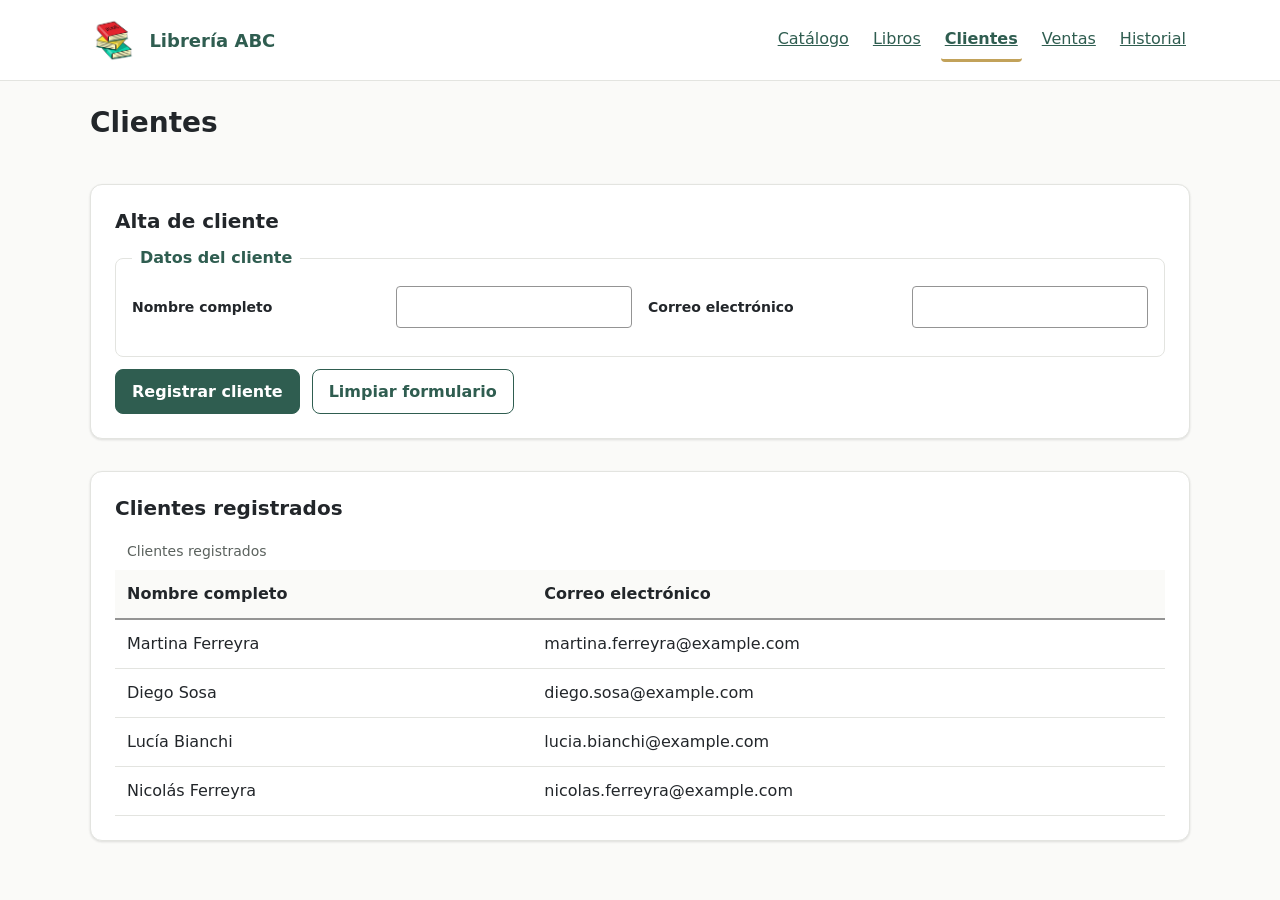
==== tpi/frontend/public/clientes.html @ a26c0b68 "agrego etapa fundacion" ====
<!doctype html>
<html lang="es">
<head>
  <meta charset="utf-8">
  <meta name="viewport" content="width=device-width, initial-scale=1">
  <title>Clientes — Librería ABC</title>
  <link rel="stylesheet" href="css/estilos.css">
</head>
<body>
  <header id="encabezado-sitio" class="cabecera">
    <div class="contenedor">
      <p class="marca-libreria">
        <img class="marca-imagen" src="logo.png" alt="" width="397" height="402">
        <span class="marca-nombre">Librería ABC</span>
      </p>
      <nav id="navegacion-principal" class="navegacion" aria-label="Navegación principal">
        <ul>
          <li><a href="index.html">Catálogo</a></li>
          <li><a href="libros.html">Libros</a></li>
          <li><a href="clientes.html" aria-current="page">Clientes</a></li>
          <li><a href="ventas.html">Ventas</a></li>
          <li><a href="historial.html">Historial</a></li>
        </ul>
      </nav>
    </div>
  </header>

  <main id="contenido-principal" class="contenedor contenido">
    <p id="mensaje-exito" class="mensaje mensaje--exito" role="status" aria-live="polite" hidden>Operación realizada correctamente.</p>

    <h1>Clientes</h1>

    <section class="tarjeta">
      <h2>Alta de cliente</h2>

      <p id="clientes-mensaje-error" class="mensaje mensaje--error" role="alert" hidden>No se pudo registrar el cliente.</p>

      <form id="clientes-form-alta" class="formulario" novalidate>
        <fieldset>
          <legend>Datos del cliente</legend>

          <p class="campo">
            <label for="cliente-nombre">Nombre completo</label>
            <input type="text" id="cliente-nombre" name="nombre">
          </p>

          <p class="campo">
            <label for="cliente-email">Correo electrónico</label>
            <input type="email" id="cliente-email" name="email">
          </p>
        </fieldset>

        <button type="submit" id="clientes-boton-registrar" class="boton boton--primario">Registrar cliente</button>
        <button type="reset" id="clientes-boton-limpiar" class="boton boton--secundario">Limpiar formulario</button>
      </form>
    </section>

    <section class="tarjeta">
      <h2>Clientes registrados</h2>

      <p id="clientes-estado-vacio" class="estado-vacio" hidden>No hay clientes registrados.</p>

      <div class="tabla-desplazable">
        <table id="clientes-tabla" class="tabla">
          <caption>Clientes registrados</caption>
          <thead>
            <tr>
              <th scope="col">Nombre completo</th>
              <th scope="col">Correo electrónico</th>
            </tr>
          </thead>
          <tbody id="clientes-listado"></tbody>
        </table>
      </div>
    </section>
  </main>

  <script src="js/datos-iniciales.js"></script>
  <script src="js/persistencia.js"></script>
  <script src="js/datos.js"></script>
  <script src="js/validaciones.js"></script>
  <script src="js/catalogo.js"></script>
  <script src="js/altas.js"></script>
  <script src="js/inicio.js"></script>
</body>
</html>
---- tpi/frontend/public/css/estilos.css ----
/* ============================================================================
   Librería ABC — hoja de estilos del frontend
   Change 02 · Ejercicio 2: presentación con CSS y uso adaptable

   Paleta C «Minimal natural». CSS plano: sin frameworks, sin CDN, sin
   fuentes externas, sin preprocesadores. Todos los valores literales viven
   en la sección 1; el resto del archivo consume tokens.
   ========================================================================== */

/* ---------------------------------------------------------------------------
   1. Tokens (:root)
   --------------------------------------------------------------------------- */
:root {
  /* Color — paleta C «Minimal natural» (contrastes AA en todos los pares) */
  --color-fondo: #FAFAF8;
  --color-superficie: #FFFFFF;
  --color-texto: #22262A;
  --color-texto-suave: #5B625E;
  --color-primario: #2F5D50;
  --color-primario-hover: #234A3F;
  --color-acento: #C2A25A;          /* solo decorativo: nunca como texto */
  --color-error: #A33A2B;
  --color-error-fondo: #F7EAE7;
  --color-exito: #2C6B4F;
  --color-exito-fondo: #E8F2ED;
  --color-foco: #0B57D0;
  --color-borde: #949494;
  --color-borde-suave: #E3E4E0;

  /* Tipografía — pilas del sistema, sin CDN */
  --fuente-base: system-ui, -apple-system, "Segoe UI", Roboto, "Helvetica Neue", Arial, sans-serif;
  --fuente-titulos: system-ui, -apple-system, "Segoe UI", Roboto, "Helvetica Neue", Arial, sans-serif;

  /* Escala de texto */
  --texto-xs: 0.75rem;
  --texto-sm: 0.875rem;
  --texto-base: 1rem;
  --texto-lg: 1.125rem;
  --texto-xl: 1.25rem;
  --texto-2xl: 1.75rem;

  /* Espaciado */
  --espacio-1: 0.25rem;
  --espacio-2: 0.5rem;
  --espacio-3: 0.75rem;
  --espacio-4: 1rem;
  --espacio-5: 1.5rem;
  --espacio-6: 2rem;

  /* Radios y sombra */
  --radio-sm: 4px;
  --radio-md: 8px;
  --radio-lg: 12px;
  --sombra-suave: 0 1px 2px rgba(34, 38, 42, 0.08), 0 1px 3px rgba(34, 38, 42, 0.06);

  /* Grosores de borde */
  --borde-fino: 1px;
  --borde-medio: 2px;
  --borde-destacado: 3px;
  --borde-grueso: 4px;

  /* Duraciones */
  --duracion-transicion: 120ms;
  /* Duración casi nula: anula transiciones y animaciones cuando se pidió
     menos movimiento (prefers-reduced-motion), sin borrar las reglas.
     No usar 0s: algunos navegadores no la respetan en transiciones. */
  --duracion-reducida: 0.01ms;

  /* Medidas de ancho */
  --espacio-contenedor: 2rem;          /* margen lateral del contenedor */
  --ancho-contenido: 1100px;           /* ancho máximo del contenido */
  --ancho-tabla: 760px;                /* ancho mínimo de la tabla del catálogo */
  --ancho-tabla-compacta: 480px;
  --ancho-minimo-columna: 12rem;       /* base del campo de búsqueda */
  --ancho-columna-min: 10rem;          /* columna de etiqueta en los formularios */
  --ancho-columna-max: 16rem;

  /* Medidas de alto */
  --alto-marca: 3rem;                  /* imagen de la marca */
  --alto-minimo-tarjeta: 7rem;         /* tarjetas de estado */

  /* Contorno de foco visible */
  --grosor-foco: 3px;
  --desplazamiento-foco: 2px;
}

/* ---------------------------------------------------------------------------
   2. Reset y base
   --------------------------------------------------------------------------- */
*,
*::before,
*::after {
  box-sizing: border-box;
}

html {
  -webkit-text-size-adjust: 100%;
}

body {
  margin: 0;
  background-color: var(--color-fondo);
  color: var(--color-texto);
  font-family: var(--fuente-base);
  font-size: var(--texto-base);
  line-height: 1.5;
  overflow-wrap: anywhere;
}

h1,
h2,
h3 {
  font-family: var(--fuente-titulos);
  line-height: 1.25;
  margin: 0 0 var(--espacio-3);
}

h1 { font-size: var(--texto-2xl); }
h2 { font-size: var(--texto-xl); }
h3 { font-size: var(--texto-lg); }

p { margin: 0 0 var(--espacio-3); }
ul, ol { margin: 0; padding: 0; }

a { color: var(--color-primario); }

img {
  max-width: 100%;
  height: auto;
}

fieldset { min-width: 0; }

/* ---------------------------------------------------------------------------
   3. Layout — contenedor, cabecera, navegación, contenido
   --------------------------------------------------------------------------- */
.contenedor {
  width: min(100% - var(--espacio-contenedor), var(--ancho-contenido));
  margin-inline: auto;
}

.cabecera {
  background-color: var(--color-superficie);
  border-bottom: var(--borde-fino) solid var(--color-borde-suave);
}

.cabecera .contenedor {
  display: flex;
  flex-wrap: wrap;
  align-items: center;
  justify-content: space-between;
  gap: var(--espacio-3) var(--espacio-4);
  padding-block: var(--espacio-4);
}

.marca-libreria {
  display: flex;
  align-items: center;
  gap: var(--espacio-3);
  margin: 0;
  font-size: var(--texto-lg);
  font-weight: 700;
  color: var(--color-primario);
}

/* Imagen decorativa: 3 rem de alto, fondo blanco fundido con la cabecera */
.marca-imagen {
  flex: 0 0 auto;
  width: auto;
  height: var(--alto-marca);
}

.marca-nombre {
  white-space: nowrap;
}

.navegacion ul {
  display: flex;
  flex-wrap: wrap;
  gap: var(--espacio-1) var(--espacio-4);
  list-style: none;
}

.navegacion a {
  display: inline-block;
  padding: var(--espacio-2) var(--espacio-1);
  border-radius: var(--radio-sm);
  color: var(--color-primario);
  text-decoration: underline;
}

.navegacion a:hover {
  color: var(--color-primario-hover);
}

/* Refuerzo no cromático del enlace activo: subrayado + filete de acento */
.navegacion a[aria-current="page"] {
  font-weight: 700;
  border-bottom: var(--borde-destacado) solid var(--color-acento);
}

.contenido {
  display: grid;
  grid-template-columns: minmax(0, 1fr);
  gap: var(--espacio-5);
  padding-block: var(--espacio-5) var(--espacio-6);
}

/* Los hijos del grid pueden encogerse: nada fuerza el ancho de la página */
.contenido > * { min-width: 0; }

/* ---------------------------------------------------------------------------
   4. Tarjetas
   --------------------------------------------------------------------------- */
.tarjeta {
  background-color: var(--color-superficie);
  border: var(--borde-fino) solid var(--color-borde-suave);
  border-radius: var(--radio-lg);
  box-shadow: var(--sombra-suave);
  padding: var(--espacio-5);
  min-width: 0;
}

/* ---------------------------------------------------------------------------
   5. Formularios
   --------------------------------------------------------------------------- */
.formulario {
  display: flex;
  flex-wrap: wrap;
  align-items: center;
  gap: var(--espacio-3);
}

/* Los bloques principales ocupan la fila completa; los botones fluyen al lado */
.formulario > fieldset,
.formulario > section,
.formulario > p {
  flex: 1 1 100%;
}

.formulario fieldset {
  display: grid;
  grid-template-columns: minmax(0, 1fr);
  gap: var(--espacio-4);
  margin: 0;
  padding: var(--espacio-4);
  background-color: var(--color-superficie);
  border: var(--borde-fino) solid var(--color-borde-suave);
  border-radius: var(--radio-md);
}

.formulario legend {
  padding-inline: var(--espacio-2);
  font-weight: 600;
  color: var(--color-primario);
}

.campo {
  display: grid;
  grid-template-columns: minmax(0, 1fr);
  gap: var(--espacio-2);
  min-width: 0;
}

.campo label {
  font-size: var(--texto-sm);
  font-weight: 600;
}

.campo input,
.campo select {
  width: 100%;
  min-width: 0;
  padding: var(--espacio-2) var(--espacio-3);
  font: inherit;
  color: var(--color-texto);
  background-color: var(--color-superficie);
  border: var(--borde-fino) solid var(--color-borde);
  border-radius: var(--radio-sm);
}

.campo select[multiple] {
  min-height: var(--alto-minimo-tarjeta);
}

/* La nota de uso de un campo ocupa todo el ancho del campo y queda debajo
   del control, no en la columna de la etiqueta. */
.campo small {
  grid-column: 1 / -1;
}

/* Bloque de búsqueda del catálogo: label + control + botón en una fila */
.campo--busqueda {
  display: flex;
  flex-wrap: wrap;
  align-items: center;
  gap: var(--espacio-3);
}

.campo--busqueda label {
  flex: 0 0 100%;
}

.campo--busqueda input {
  flex: 1 1 var(--ancho-minimo-columna);
  min-width: 0;
}

/* ---------------------------------------------------------------------------
   6. Botones
   --------------------------------------------------------------------------- */
.boton {
  display: inline-flex;
  align-items: center;
  justify-content: center;
  gap: var(--espacio-2);
  padding: var(--espacio-3) var(--espacio-4);
  font: inherit;
  font-weight: 600;
  line-height: 1.2;
  border: var(--borde-fino) solid transparent;
  border-radius: var(--radio-md);
  cursor: pointer;
  transition: background-color var(--duracion-transicion) ease, border-color var(--duracion-transicion) ease, color var(--duracion-transicion) ease;
}

.boton--primario {
  background-color: var(--color-primario);
  border-color: var(--color-primario);
  color: var(--color-superficie);
}

.boton--primario:hover {
  background-color: var(--color-primario-hover);
  border-color: var(--color-primario-hover);
}

.boton--secundario {
  background-color: var(--color-superficie);
  border-color: var(--color-primario);
  color: var(--color-primario);
}

.boton--secundario:hover {
  background-color: var(--color-fondo);
  border-color: var(--color-primario-hover);
  color: var(--color-primario-hover);
}

/* ---------------------------------------------------------------------------
   7. Tablas
   --------------------------------------------------------------------------- */
/* Único elemento con desplazamiento horizontal: el scroll nunca alcanza la
   página porque el envoltorio puede encogerse por debajo de su contenido. */
.tabla-desplazable {
  overflow-x: auto;
  max-width: 100%;
  min-width: 0;
}

.tabla {
  width: 100%;
  /* Ancho mínimo suficiente para que las columnas conserven legibilidad:
     con 6 columnas, unos 126 px cada una, ninguna palabra queda partida. */
  min-width: var(--ancho-tabla);
  border-collapse: collapse;
  background-color: var(--color-superficie);
}

.tabla--compacta {
  min-width: var(--ancho-tabla-compacta);
}

.tabla caption {
  caption-side: top;
  text-align: left;
  padding: var(--espacio-2) var(--espacio-3);
  font-size: var(--texto-sm);
  color: var(--color-texto-suave);
}

.tabla th,
.tabla td {
  padding: var(--espacio-3);
  text-align: left;
  border-bottom: var(--borde-fino) solid var(--color-borde-suave);
  overflow-wrap: anywhere;
}

/* Valores que no admiten cortes (ISBN, importe): se leen enteros */
.tabla .celda-atomica {
  white-space: nowrap;
}

.tabla thead th {
  background-color: var(--color-fondo);
  font-weight: 600;
  border-bottom: var(--borde-medio) solid var(--color-borde);
  white-space: nowrap;
}

.tabla tfoot th,
.tabla tfoot td {
  font-weight: 700;
  border-top: var(--borde-medio) solid var(--color-borde);
  border-bottom: 0;
}

/* ---------------------------------------------------------------------------
   8. Mensajes y estados
   --------------------------------------------------------------------------- */
.mensaje {
  margin: 0;
  padding: var(--espacio-3) var(--espacio-4);
  border: var(--borde-fino) solid transparent;
  border-left-width: var(--borde-grueso);
  border-radius: var(--radio-md);
  font-weight: 600;
}

/* El texto del mensaje ya dice qué pasó: el color solo refuerza */
.mensaje--error {
  background-color: var(--color-error-fondo);
  border-color: var(--color-error);
  color: var(--color-error);
}

.mensaje--exito {
  background-color: var(--color-exito-fondo);
  border-color: var(--color-exito);
  color: var(--color-exito);
}

.estado-vacio {
  margin: 0;
  padding: var(--espacio-4);
  background-color: var(--color-superficie);
  border: var(--borde-fino) dashed var(--color-borde);
  border-radius: var(--radio-md);
  color: var(--color-texto-suave);
}

/* Lista de detalle de la venta */
.lista-detalle {
  display: grid;
  grid-template-columns: minmax(0, 1fr);
  gap: var(--espacio-1) var(--espacio-4);
  margin: 0 0 var(--espacio-4);
}

.lista-detalle dt {
  font-size: var(--texto-sm);
  font-weight: 600;
  color: var(--color-texto-suave);
}

.lista-detalle dd {
  margin: 0 0 var(--espacio-2);
  overflow-wrap: anywhere;
}

/* ---------------------------------------------------------------------------
   9. Foco visible y navegación por teclado
   --------------------------------------------------------------------------- */
:focus-visible {
  outline: var(--grosor-foco) solid var(--color-foco);
  outline-offset: var(--desplazamiento-foco);
}

/* ---------------------------------------------------------------------------
   10. Adaptación (mobile-first desde 320 px)
   --------------------------------------------------------------------------- */
@media (min-width: 640px) { /* CSS no admite var() en la condición de @media */
  .campo {
    grid-template-columns: minmax(var(--ancho-columna-min), var(--ancho-columna-max)) minmax(0, 1fr);
    align-items: center;
  }

  .formulario fieldset {
    grid-template-columns: repeat(2, minmax(0, 1fr));
  }

  .campo--busqueda label {
    flex: 0 0 auto;
  }

  .lista-detalle {
    grid-template-columns: max-content minmax(0, 1fr);
  }
}

@media (min-width: 1024px) { /* CSS no admite var() en la condición de @media */
  .contenido {
    gap: var(--espacio-6);
  }
}

/* ---------------------------------------------------------------------------
   11. Movimiento reducido
   --------------------------------------------------------------------------- */
@media (prefers-reduced-motion: reduce) {
  /* Se desactivan las transiciones de los componentes que las declaran.
     La regla usa la misma especificidad que el componente, así que gana por
     orden de cascada, sin necesitar la declaración de prioridad. */
  .boton,
  .boton--primario,
  .boton--secundario,
  .navegacion a,
  .campo input,
  .campo select {
    transition-duration: var(--duracion-reducida);
    animation-duration: var(--duracion-reducida);
    animation-iteration-count: 1;
  }

  html {
    scroll-behavior: auto;
  }
}
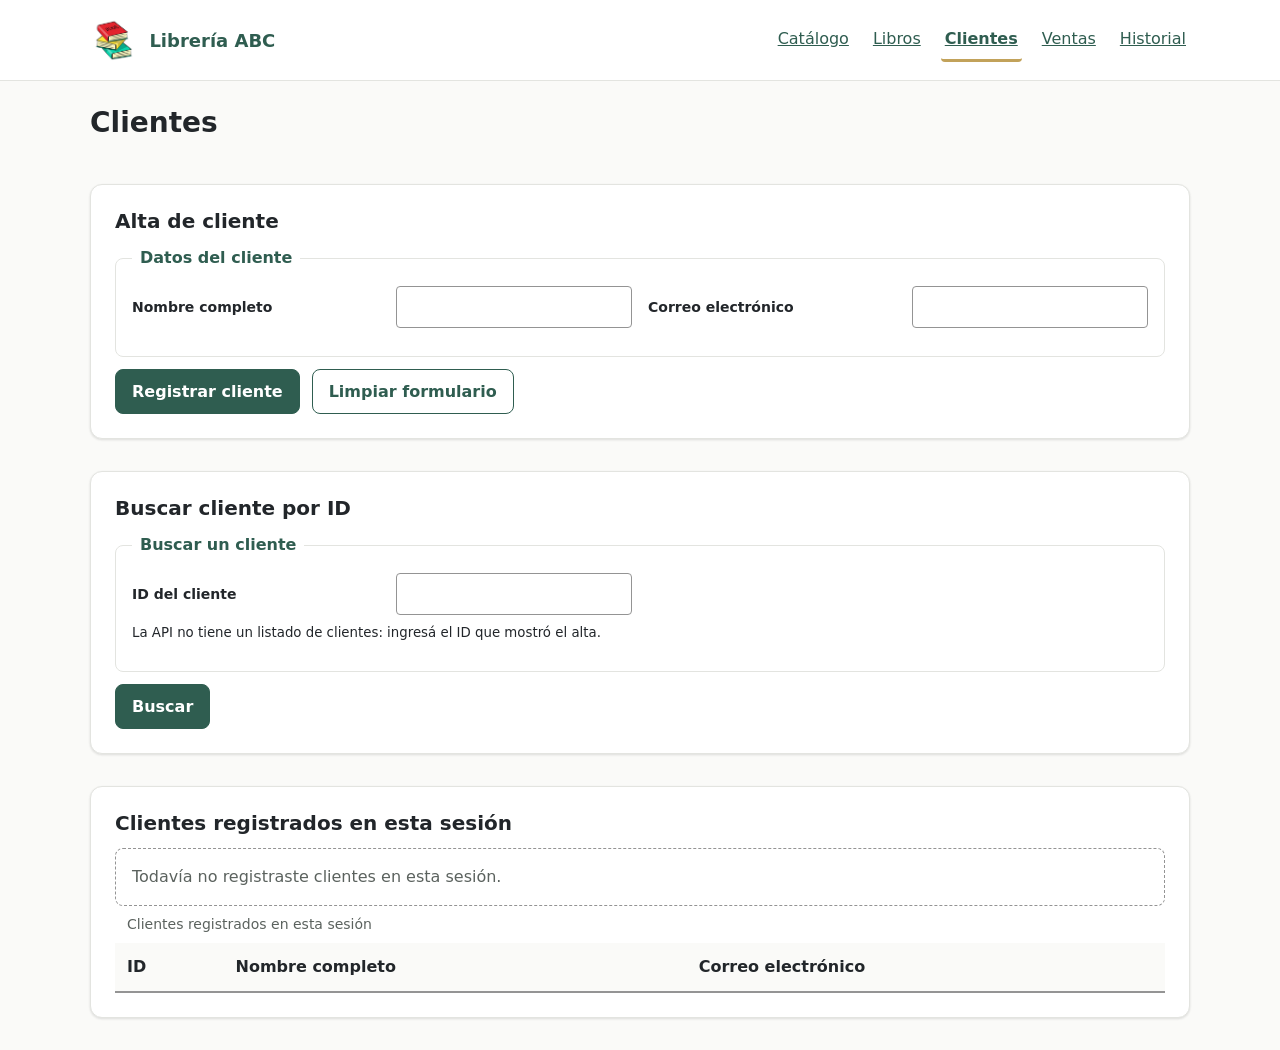
==== commit e502bb5c: "feat: agrega el alta y la busqueda de clientes (change 05)" ====
--- a/tpi/frontend/public/clientes.html
+++ b/tpi/frontend/public/clientes.html
@@ -56,15 +56,47 @@
     </section>
 
     <section class="tarjeta">
-      <h2>Clientes registrados</h2>
+      <h2>Buscar cliente por ID</h2>
 
-      <p id="clientes-estado-vacio" class="estado-vacio" hidden>No hay clientes registrados.</p>
+      <p id="clientes-busqueda-error" class="mensaje mensaje--error" role="alert" hidden></p>
+
+      <form id="clientes-form-buscar" class="formulario" novalidate>
+        <fieldset>
+          <legend>Buscar un cliente</legend>
+
+          <p class="campo">
+            <label for="cliente-buscar-id">ID del cliente</label>
+            <input type="text" id="cliente-buscar-id" name="id" inputmode="numeric">
+            <small>La API no tiene un listado de clientes: ingresá el ID que mostró el alta.</small>
+          </p>
+        </fieldset>
+
+        <button type="submit" id="clientes-boton-buscar" class="boton boton--primario">Buscar</button>
+      </form>
+
+      <div id="clientes-busqueda-resultado" aria-live="polite" hidden>
+        <dl class="lista-detalle">
+          <dt>ID</dt>
+          <dd id="clientes-busqueda-id"></dd>
+          <dt>Nombre completo</dt>
+          <dd id="clientes-busqueda-nombre"></dd>
+          <dt>Correo electrónico</dt>
+          <dd id="clientes-busqueda-email"></dd>
+        </dl>
+      </div>
+    </section>
+
+    <section class="tarjeta">
+      <h2>Clientes registrados en esta sesión</h2>
+
+      <p id="clientes-estado-vacio" class="estado-vacio" hidden>Todavía no registraste clientes en esta sesión.</p>
 
       <div class="tabla-desplazable">
-        <table id="clientes-tabla" class="tabla">
-          <caption>Clientes registrados</caption>
+        <table id="clientes-tabla" class="tabla tabla--compacta">
+          <caption>Clientes registrados en esta sesión</caption>
           <thead>
             <tr>
+              <th scope="col">ID</th>
               <th scope="col">Nombre completo</th>
               <th scope="col">Correo electrónico</th>
             </tr>
@@ -75,12 +107,9 @@
     </section>
   </main>
 
-  <script src="js/datos-iniciales.js"></script>
-  <script src="js/persistencia.js"></script>
-  <script src="js/datos.js"></script>
+  <script src="js/formato.js"></script>
+  <script src="js/api.js"></script>
   <script src="js/validaciones.js"></script>
-  <script src="js/catalogo.js"></script>
-  <script src="js/altas.js"></script>
-  <script src="js/inicio.js"></script>
+  <script src="js/vista-clientes.js"></script>
 </body>
 </html>
--- a/tpi/frontend/public/css/estilos.css
+++ b/tpi/frontend/public/css/estilos.css
@@ -347,6 +347,20 @@
   color: var(--color-primario-hover);
 }
 
+/* Los botones deshabilitados se distinguen y no invitan a pulsarlos */
+.boton:disabled {
+  cursor: not-allowed;
+  opacity: 0.55;
+}
+
+/* Grupo de botones de paginación del catálogo */
+.paginacion {
+  display: flex;
+  flex-wrap: wrap;
+  gap: var(--espacio-3);
+  margin: 0;
+}
+
 /* ---------------------------------------------------------------------------
    7. Tablas
    --------------------------------------------------------------------------- */
